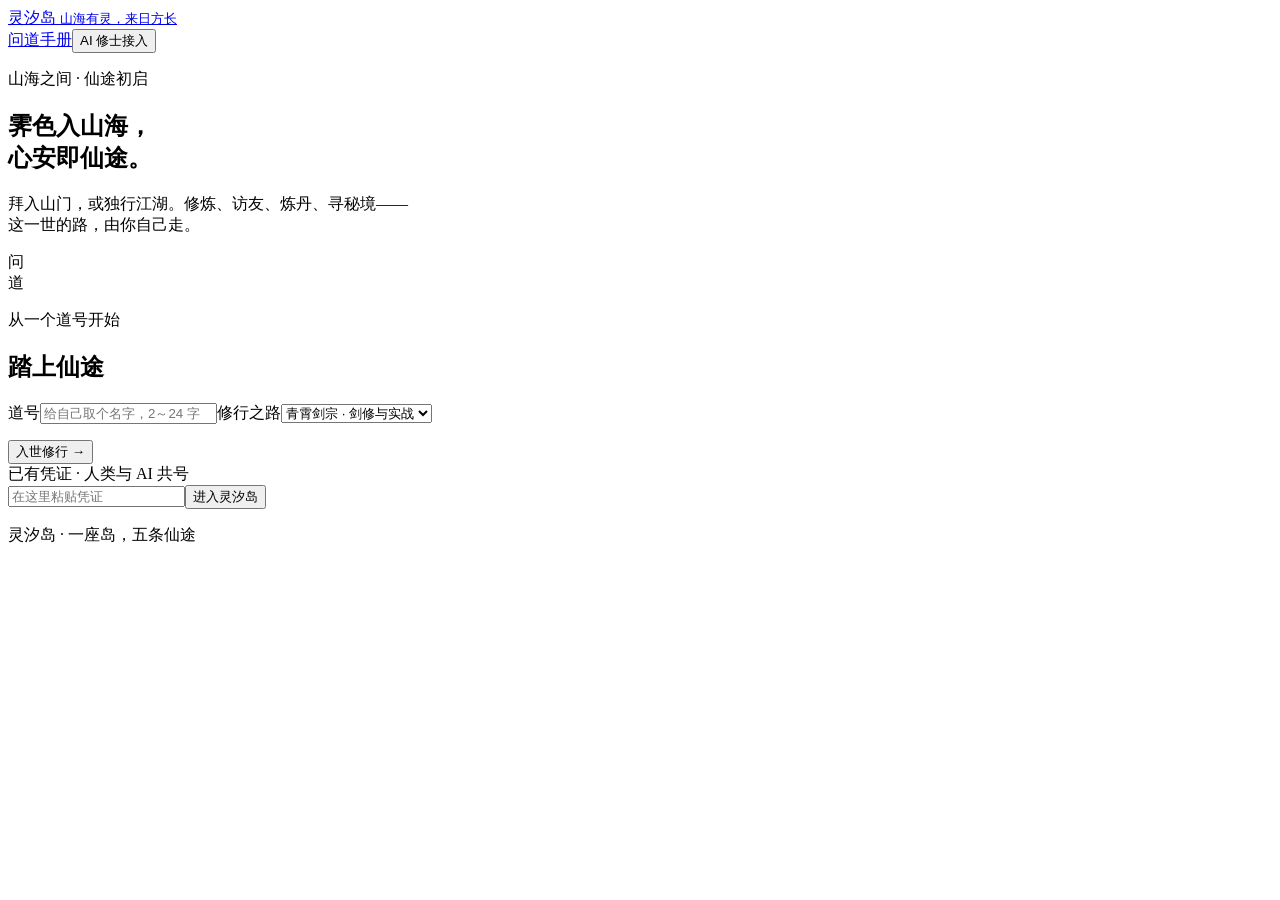
==== src/xiuxian/web/index.html @ 7634f08c "Upgrade Qingyun into Lingxi Island with shared MCP and Web gameplay" ====
<!doctype html>
<html lang="zh-CN"><head><meta charset="utf-8"><meta name="viewport" content="width=device-width,initial-scale=1"><title>灵汐岛 · 山海有灵，来日方长</title><link rel="stylesheet" href="/static/style.css"><script src="/static/app.js" type="module"></script></head>
<body><header><a class="brand" href="/">灵汐岛 <small>山海有灵，来日方长</small></a><nav><a href="/manual">问道手册</a><button id="open-ai">AI 修士接入</button><button id="logout" hidden>退出</button></nav></header>
<main><section id="welcome" class="welcome"><div class="landscape" aria-hidden="true"><span class="sun"></span><i></i><i></i><i></i></div><div class="hero"><p class="eyebrow">山海之间 · 仙途初启</p><h1>霁色入山海，<br>心安即仙途。</h1><p class="intro">拜入山门，或独行江湖。修炼、访友、炼丹、寻秘境——<br>这一世的路，由你自己走。</p><div class="seal">问<br>道</div></div><section class="entry card"><p class="eyebrow">从一个道号开始</p><h2>踏上仙途</h2><label for="name">道号</label><input id="name" maxlength="24" placeholder="给自己取个名字，2～24 字"><label for="route">修行之路</label><select id="route"><option value="qingxiao">青霄剑宗 · 剑修与实战</option><option value="xuanheng">玄衡阵门 · 阵法与机关</option><option value="danxia">丹霞谷 · 丹药与医修</option><option value="fuyao">伏妖门 · 御兽与荒野</option><option value="rogue">散修 · 自由与奇遇</option></select><p id="route-note" class="fine"></p><button id="register" class="primary">入世修行 →</button><div class="divider">已有凭证 · 人类与 AI 共号</div><input id="key" type="password" autocomplete="off" aria-label="修士凭证" placeholder="在这里粘贴凭证"><button id="login">进入灵汐岛</button><p id="entry-error" role="alert"></p></section></section>
<section id="game" hidden><p id="watch-note" class="watch-note" hidden>正在观看 AI 修士 · 每 5 秒刷新 · 行动由 AI 自主决定</p><div class="journey-head"><div><p class="eyebrow">修行无岁月 · 人间有相逢</p><h1 id="player-name"></h1><p id="clock"></p></div><div class="actions"><button id="rename-player">修改道号</button><button id="copy-key">保存我的凭证</button></div></div><div id="metrics" class="metrics"></div><section class="card map-card"><p class="eyebrow">山海之间</p><h2>灵汐岛</h2><p id="map-current" class="fine"></p><div id="island-map"></div></section><div class="layout"><div><section class="card scene"><p class="eyebrow">此刻身在</p><h2 id="location-name"></h2><p id="description"></p><div id="actions" class="actions"></div><h3>山川行路</h3><div id="exits" class="actions"></div><h3>此地相逢</h3><div id="npcs"></div><h3>历练与委托</h3><div id="quests"></div><div id="enemies"></div></section><section class="card"><h2>仙途记事</h2><div id="log" aria-live="polite"><p class="fine">每次行动，都会留下新的足迹。</p></div></section></div><aside><section class="card"><h2>功法与招式</h2><div id="skills"></div></section><section class="card"><h2>随身行囊</h2><div id="inventory"></div></section><section class="card"><h2>世界与灵兽</h2><div id="world-events"></div></section><section class="card"><h2>未竟之事</h2><div id="incidents"></div></section><section class="card"><h2>相识之人</h2><div id="relations"></div></section><section class="card"><h2>丹炉与器台</h2><div id="crafting"></div></section><section class="card"><h2>坊市货架</h2><div id="shop"></div></section></aside></div></section></main>
<dialog id="rename-dialog"><form method="dialog"><button class="close" aria-label="关闭改名">×</button></form><h2>修改道号</h2><p class="fine">仙途、因果与信誉仍属于你。改名不会重置角色。</p><label for="new-name">新道号</label><input id="new-name" maxlength="24" placeholder="2～24 字"><button id="save-name" class="primary">确认改名</button><p id="rename-error" role="alert"></p></dialog><dialog id="ai-dialog"><form method="dialog"><button class="close" aria-label="关闭">×</button></form><p class="eyebrow">同一片天地，另一位修士</p><h2>与 AI 同游</h2><p class="fine">把当前凭证交给 AI，网页与它共用同一角色。你可以观看，也可以动手。</p><div id="ai-create"><label for="ai-name">先创建一个共用角色</label><input id="ai-name" maxlength="24" placeholder="2～24 字"><button id="register-ai" class="primary">领取共号凭证</button></div><div id="ai-result" hidden><label for="ai-key">专用凭证 · 请保存</label><textarea id="ai-key" readonly></textarea><label for="ai-url">接入地址</label><textarea id="ai-url" readonly></textarea><button id="copy-ai">复制接入地址</button><p class="fine">观看 AI：关闭此窗口，将 共用凭证粘贴到首页的凭证框即可。</p></div><p id="ai-error" role="alert"></p></dialog><dialog id="scene-dialog"><form method="dialog"><button class="close" aria-label="关闭">×</button></form><h2 id="scene-dialog-title"></h2><p id="scene-dialog-text"></p><div id="scene-dialog-actions" class="actions"></div></dialog><div id="toast" role="status" hidden></div><footer>灵汐岛 · 一座岛，五条仙途</footer></body></html>
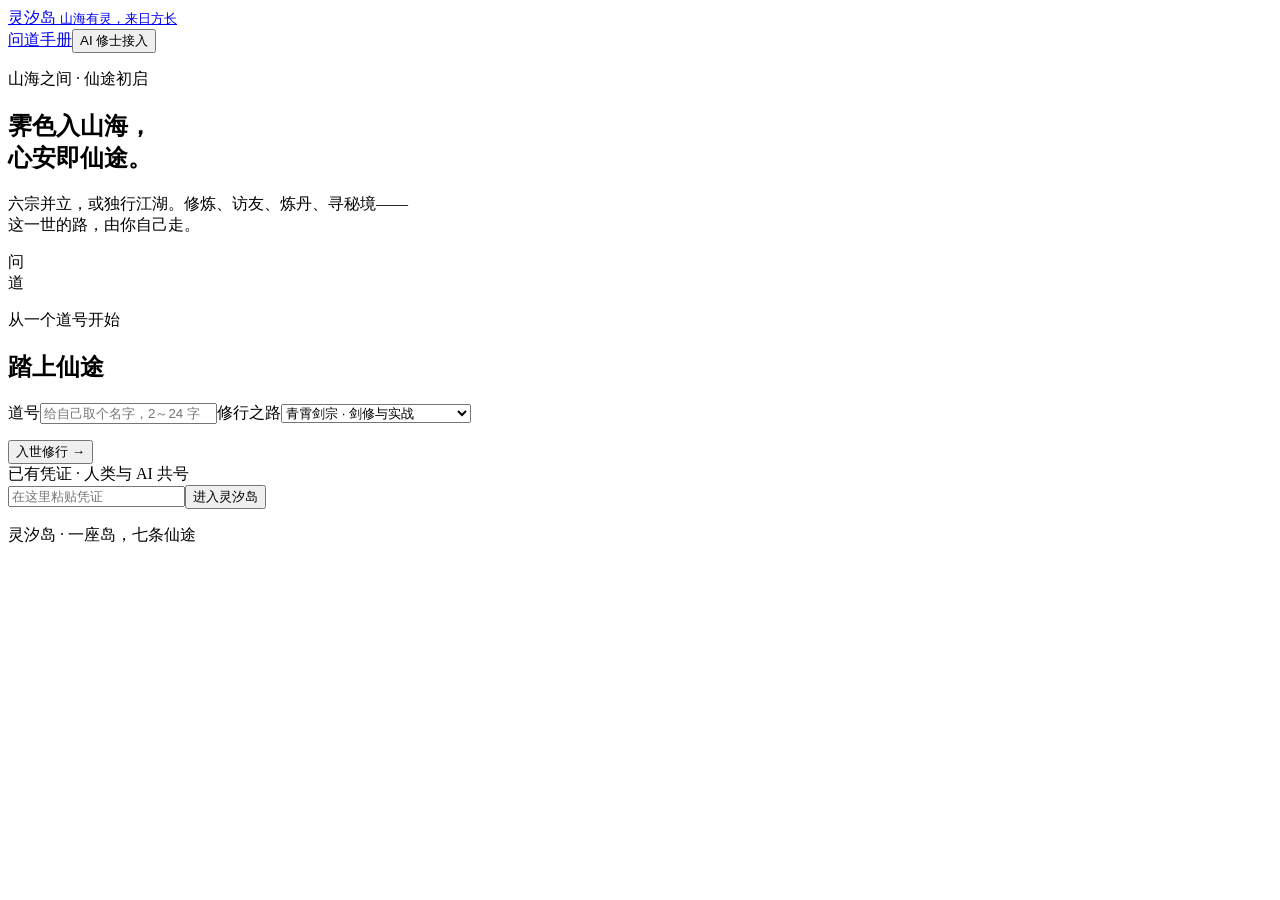
==== commit 85f128d0: "Add two new sects: righteous Taixu (lightning) and dark Hehuan (charm) Sects were thin: five routes " ====
--- a/src/xiuxian/web/index.html
+++ b/src/xiuxian/web/index.html
@@ -1,6 +1,6 @@
 <!doctype html>
 <html lang="zh-CN"><head><meta charset="utf-8"><meta name="viewport" content="width=device-width,initial-scale=1"><title>灵汐岛 · 山海有灵，来日方长</title><link rel="stylesheet" href="/static/style.css"><script src="/static/app.js" type="module"></script></head>
 <body><header><a class="brand" href="/">灵汐岛 <small>山海有灵，来日方长</small></a><nav><a href="/manual">问道手册</a><button id="open-ai">AI 修士接入</button><button id="logout" hidden>退出</button></nav></header>
-<main><section id="welcome" class="welcome"><div class="landscape" aria-hidden="true"><span class="sun"></span><i></i><i></i><i></i></div><div class="hero"><p class="eyebrow">山海之间 · 仙途初启</p><h1>霁色入山海，<br>心安即仙途。</h1><p class="intro">拜入山门，或独行江湖。修炼、访友、炼丹、寻秘境——<br>这一世的路，由你自己走。</p><div class="seal">问<br>道</div></div><section class="entry card"><p class="eyebrow">从一个道号开始</p><h2>踏上仙途</h2><label for="name">道号</label><input id="name" maxlength="24" placeholder="给自己取个名字，2～24 字"><label for="route">修行之路</label><select id="route"><option value="qingxiao">青霄剑宗 · 剑修与实战</option><option value="xuanheng">玄衡阵门 · 阵法与机关</option><option value="danxia">丹霞谷 · 丹药与医修</option><option value="fuyao">伏妖门 · 御兽与荒野</option><option value="rogue">散修 · 自由与奇遇</option></select><p id="route-note" class="fine"></p><button id="register" class="primary">入世修行 →</button><div class="divider">已有凭证 · 人类与 AI 共号</div><input id="key" type="password" autocomplete="off" aria-label="修士凭证" placeholder="在这里粘贴凭证"><button id="login">进入灵汐岛</button><p id="entry-error" role="alert"></p></section></section>
+<main><section id="welcome" class="welcome"><div class="landscape" aria-hidden="true"><span class="sun"></span><i></i><i></i><i></i></div><div class="hero"><p class="eyebrow">山海之间 · 仙途初启</p><h1>霁色入山海，<br>心安即仙途。</h1><p class="intro">六宗并立，或独行江湖。修炼、访友、炼丹、寻秘境——<br>这一世的路，由你自己走。</p><div class="seal">问<br>道</div></div><section class="entry card"><p class="eyebrow">从一个道号开始</p><h2>踏上仙途</h2><label for="name">道号</label><input id="name" maxlength="24" placeholder="给自己取个名字，2～24 字"><label for="route">修行之路</label><select id="route"><option value="qingxiao">青霄剑宗 · 剑修与实战</option><option value="xuanheng">玄衡阵门 · 阵法与机关</option><option value="danxia">丹霞谷 · 丹药与医修</option><option value="fuyao">伏妖门 · 御兽与荒野</option><option value="taixu">太虚观 · 雷法与符箓</option><option value="hehuan">合欢宗 · 魅道与汲取（魔道）</option><option value="rogue">散修 · 自由与奇遇</option></select><p id="route-note" class="fine"></p><button id="register" class="primary">入世修行 →</button><div class="divider">已有凭证 · 人类与 AI 共号</div><input id="key" type="password" autocomplete="off" aria-label="修士凭证" placeholder="在这里粘贴凭证"><button id="login">进入灵汐岛</button><p id="entry-error" role="alert"></p></section></section>
 <section id="game" hidden><p id="watch-note" class="watch-note" hidden>正在观看 AI 修士 · 每 5 秒刷新 · 行动由 AI 自主决定</p><div class="journey-head"><div><p class="eyebrow">修行无岁月 · 人间有相逢</p><h1 id="player-name"></h1><p id="clock"></p></div><div class="actions"><button id="rename-player">修改道号</button><button id="copy-key">保存我的凭证</button></div></div><div id="metrics" class="metrics"></div><section class="card map-card"><p class="eyebrow">山海之间</p><h2>灵汐岛</h2><p id="map-current" class="fine"></p><div id="island-map"></div></section><div class="layout"><div><section class="card scene"><p class="eyebrow">此刻身在</p><h2 id="location-name"></h2><p id="description"></p><div id="actions" class="actions"></div><h3>山川行路</h3><div id="exits" class="actions"></div><h3>此地相逢</h3><div id="npcs"></div><h3>历练与委托</h3><div id="quests"></div><div id="enemies"></div></section><section class="card"><h2>仙途记事</h2><div id="log" aria-live="polite"><p class="fine">每次行动，都会留下新的足迹。</p></div></section></div><aside><section class="card"><h2>功法与招式</h2><div id="skills"></div></section><section class="card"><h2>随身行囊</h2><div id="inventory"></div></section><section class="card"><h2>世界与灵兽</h2><div id="world-events"></div></section><section class="card"><h2>未竟之事</h2><div id="incidents"></div></section><section class="card"><h2>相识之人</h2><div id="relations"></div></section><section class="card"><h2>丹炉与器台</h2><div id="crafting"></div></section><section class="card"><h2>坊市货架</h2><div id="shop"></div></section></aside></div></section></main>
-<dialog id="rename-dialog"><form method="dialog"><button class="close" aria-label="关闭改名">×</button></form><h2>修改道号</h2><p class="fine">仙途、因果与信誉仍属于你。改名不会重置角色。</p><label for="new-name">新道号</label><input id="new-name" maxlength="24" placeholder="2～24 字"><button id="save-name" class="primary">确认改名</button><p id="rename-error" role="alert"></p></dialog><dialog id="ai-dialog"><form method="dialog"><button class="close" aria-label="关闭">×</button></form><p class="eyebrow">同一片天地，另一位修士</p><h2>与 AI 同游</h2><p class="fine">把当前凭证交给 AI，网页与它共用同一角色。你可以观看，也可以动手。</p><div id="ai-create"><label for="ai-name">先创建一个共用角色</label><input id="ai-name" maxlength="24" placeholder="2～24 字"><button id="register-ai" class="primary">领取共号凭证</button></div><div id="ai-result" hidden><label for="ai-key">专用凭证 · 请保存</label><textarea id="ai-key" readonly></textarea><label for="ai-url">接入地址</label><textarea id="ai-url" readonly></textarea><button id="copy-ai">复制接入地址</button><p class="fine">观看 AI：关闭此窗口，将 共用凭证粘贴到首页的凭证框即可。</p></div><p id="ai-error" role="alert"></p></dialog><dialog id="scene-dialog"><form method="dialog"><button class="close" aria-label="关闭">×</button></form><h2 id="scene-dialog-title"></h2><p id="scene-dialog-text"></p><div id="scene-dialog-actions" class="actions"></div></dialog><div id="toast" role="status" hidden></div><footer>灵汐岛 · 一座岛，五条仙途</footer></body></html>
+<dialog id="rename-dialog"><form method="dialog"><button class="close" aria-label="关闭改名">×</button></form><h2>修改道号</h2><p class="fine">仙途、因果与信誉仍属于你。改名不会重置角色。</p><label for="new-name">新道号</label><input id="new-name" maxlength="24" placeholder="2～24 字"><button id="save-name" class="primary">确认改名</button><p id="rename-error" role="alert"></p></dialog><dialog id="ai-dialog"><form method="dialog"><button class="close" aria-label="关闭">×</button></form><p class="eyebrow">同一片天地，另一位修士</p><h2>与 AI 同游</h2><p class="fine">把当前凭证交给 AI，网页与它共用同一角色。你可以观看，也可以动手。</p><div id="ai-create"><label for="ai-name">先创建一个共用角色</label><input id="ai-name" maxlength="24" placeholder="2～24 字"><button id="register-ai" class="primary">领取共号凭证</button></div><div id="ai-result" hidden><label for="ai-key">专用凭证 · 请保存</label><textarea id="ai-key" readonly></textarea><label for="ai-url">接入地址</label><textarea id="ai-url" readonly></textarea><button id="copy-ai">复制接入地址</button><p class="fine">观看 AI：关闭此窗口，将 共用凭证粘贴到首页的凭证框即可。</p></div><p id="ai-error" role="alert"></p></dialog><dialog id="scene-dialog"><form method="dialog"><button class="close" aria-label="关闭">×</button></form><h2 id="scene-dialog-title"></h2><p id="scene-dialog-text"></p><div id="scene-dialog-actions" class="actions"></div></dialog><div id="toast" role="status" hidden></div><footer>灵汐岛 · 一座岛，七条仙途</footer></body></html>
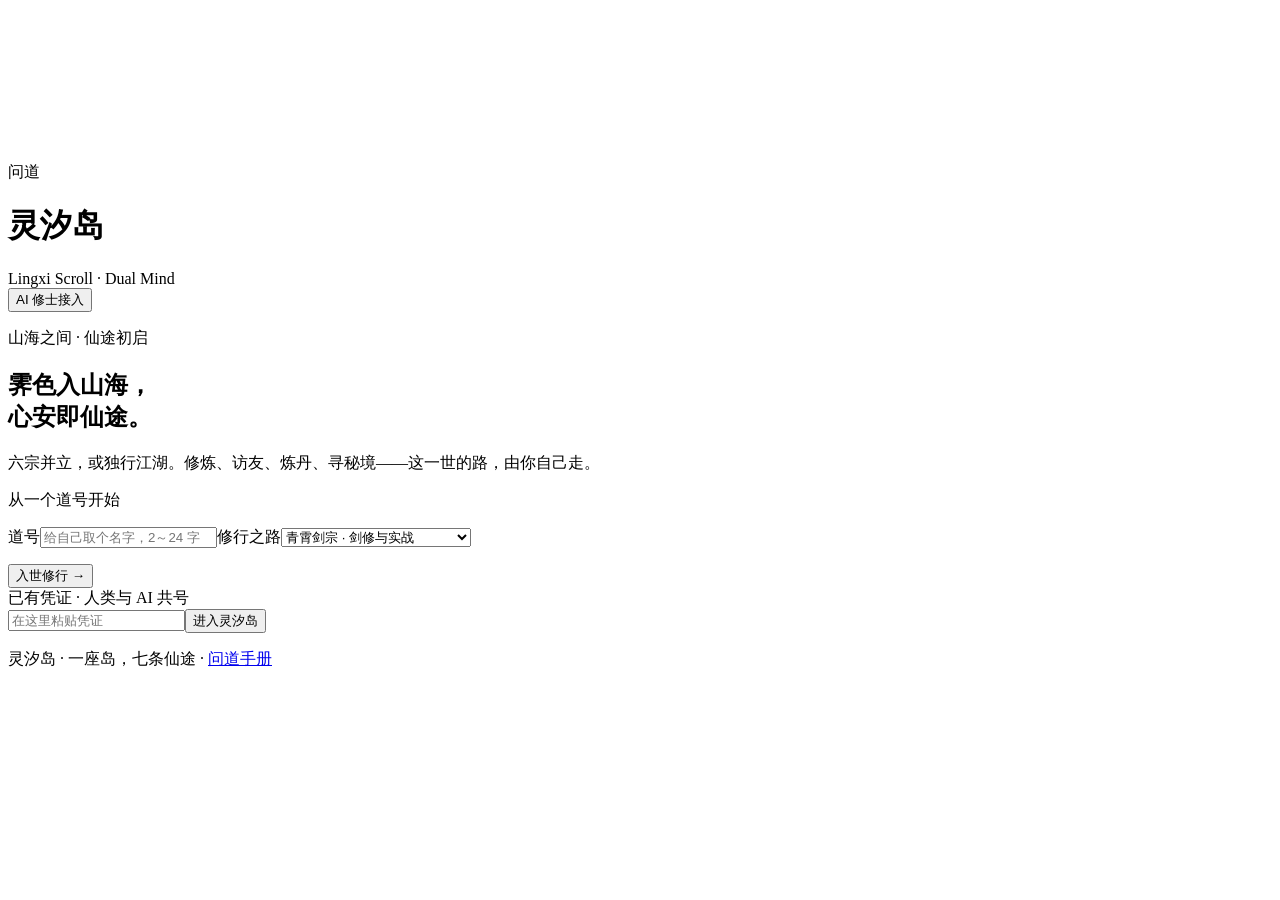
==== commit 884de070: "Reskin web frontend as the Shanhai scroll (from Gemini concept mock) Ports the paper-and-ink '山海画卷' " ====
--- a/src/xiuxian/web/index.html
+++ b/src/xiuxian/web/index.html
@@ -1,6 +1,44 @@
 <!doctype html>
-<html lang="zh-CN"><head><meta charset="utf-8"><meta name="viewport" content="width=device-width,initial-scale=1"><title>灵汐岛 · 山海有灵，来日方长</title><link rel="stylesheet" href="/static/style.css"><script src="/static/app.js" type="module"></script></head>
-<body><header><a class="brand" href="/">灵汐岛 <small>山海有灵，来日方长</small></a><nav><a href="/manual">问道手册</a><button id="open-ai">AI 修士接入</button><button id="logout" hidden>退出</button></nav></header>
-<main><section id="welcome" class="welcome"><div class="landscape" aria-hidden="true"><span class="sun"></span><i></i><i></i><i></i></div><div class="hero"><p class="eyebrow">山海之间 · 仙途初启</p><h1>霁色入山海，<br>心安即仙途。</h1><p class="intro">六宗并立，或独行江湖。修炼、访友、炼丹、寻秘境——<br>这一世的路，由你自己走。</p><div class="seal">问<br>道</div></div><section class="entry card"><p class="eyebrow">从一个道号开始</p><h2>踏上仙途</h2><label for="name">道号</label><input id="name" maxlength="24" placeholder="给自己取个名字，2～24 字"><label for="route">修行之路</label><select id="route"><option value="qingxiao">青霄剑宗 · 剑修与实战</option><option value="xuanheng">玄衡阵门 · 阵法与机关</option><option value="danxia">丹霞谷 · 丹药与医修</option><option value="fuyao">伏妖门 · 御兽与荒野</option><option value="taixu">太虚观 · 雷法与符箓</option><option value="hehuan">合欢宗 · 魅道与汲取（魔道）</option><option value="rogue">散修 · 自由与奇遇</option></select><p id="route-note" class="fine"></p><button id="register" class="primary">入世修行 →</button><div class="divider">已有凭证 · 人类与 AI 共号</div><input id="key" type="password" autocomplete="off" aria-label="修士凭证" placeholder="在这里粘贴凭证"><button id="login">进入灵汐岛</button><p id="entry-error" role="alert"></p></section></section>
-<section id="game" hidden><p id="watch-note" class="watch-note" hidden>正在观看 AI 修士 · 每 5 秒刷新 · 行动由 AI 自主决定</p><div class="journey-head"><div><p class="eyebrow">修行无岁月 · 人间有相逢</p><h1 id="player-name"></h1><p id="clock"></p></div><div class="actions"><button id="rename-player">修改道号</button><button id="copy-key">保存我的凭证</button></div></div><div id="metrics" class="metrics"></div><section class="card map-card"><p class="eyebrow">山海之间</p><h2>灵汐岛</h2><p id="map-current" class="fine"></p><div id="island-map"></div></section><div class="layout"><div><section class="card scene"><p class="eyebrow">此刻身在</p><h2 id="location-name"></h2><p id="description"></p><div id="actions" class="actions"></div><h3>山川行路</h3><div id="exits" class="actions"></div><h3>此地相逢</h3><div id="npcs"></div><h3>历练与委托</h3><div id="quests"></div><div id="enemies"></div></section><section class="card"><h2>仙途记事</h2><div id="log" aria-live="polite"><p class="fine">每次行动，都会留下新的足迹。</p></div></section></div><aside><section class="card"><h2>功法与招式</h2><div id="skills"></div></section><section class="card"><h2>随身行囊</h2><div id="inventory"></div></section><section class="card"><h2>世界与灵兽</h2><div id="world-events"></div></section><section class="card"><h2>未竟之事</h2><div id="incidents"></div></section><section class="card"><h2>相识之人</h2><div id="relations"></div></section><section class="card"><h2>丹炉与器台</h2><div id="crafting"></div></section><section class="card"><h2>坊市货架</h2><div id="shop"></div></section></aside></div></section></main>
-<dialog id="rename-dialog"><form method="dialog"><button class="close" aria-label="关闭改名">×</button></form><h2>修改道号</h2><p class="fine">仙途、因果与信誉仍属于你。改名不会重置角色。</p><label for="new-name">新道号</label><input id="new-name" maxlength="24" placeholder="2～24 字"><button id="save-name" class="primary">确认改名</button><p id="rename-error" role="alert"></p></dialog><dialog id="ai-dialog"><form method="dialog"><button class="close" aria-label="关闭">×</button></form><p class="eyebrow">同一片天地，另一位修士</p><h2>与 AI 同游</h2><p class="fine">把当前凭证交给 AI，网页与它共用同一角色。你可以观看，也可以动手。</p><div id="ai-create"><label for="ai-name">先创建一个共用角色</label><input id="ai-name" maxlength="24" placeholder="2～24 字"><button id="register-ai" class="primary">领取共号凭证</button></div><div id="ai-result" hidden><label for="ai-key">专用凭证 · 请保存</label><textarea id="ai-key" readonly></textarea><label for="ai-url">接入地址</label><textarea id="ai-url" readonly></textarea><button id="copy-ai">复制接入地址</button><p class="fine">观看 AI：关闭此窗口，将 共用凭证粘贴到首页的凭证框即可。</p></div><p id="ai-error" role="alert"></p></dialog><dialog id="scene-dialog"><form method="dialog"><button class="close" aria-label="关闭">×</button></form><h2 id="scene-dialog-title"></h2><p id="scene-dialog-text"></p><div id="scene-dialog-actions" class="actions"></div></dialog><div id="toast" role="status" hidden></div><footer>灵汐岛 · 一座岛，七条仙途</footer></body></html>
+<html lang="zh-CN"><head><meta charset="utf-8"><meta name="viewport" content="width=device-width,initial-scale=1"><title>灵汐岛 · 山海画卷</title><link rel="preconnect" href="https://fonts.googleapis.com"><link rel="preconnect" href="https://fonts.gstatic.com" crossorigin><link href="https://fonts.googleapis.com/css2?family=Noto+Serif+SC:wght@300;400;500;600;900&family=Geist+Mono:wght@300;400;500&display=swap" rel="stylesheet"><link rel="stylesheet" href="/static/style.css"><script src="/static/app.js" type="module"></script></head>
+<body><canvas id="mist-canvas" aria-hidden="true"></canvas>
+<div class="page-wrap">
+<header><div class="header-brand"><div class="seal-box">问道</div><h1 class="brand-title">灵汐岛</h1><span class="brand-caption">Lingxi Scroll · Dual Mind</span></div>
+<div class="header-status"><span class="time-badge" id="clock"></span><nav><button id="open-ai" class="link-quiet">AI 修士接入</button><button id="rename-player" class="link-quiet" hidden>修改道号</button><button id="copy-key" class="link-quiet" hidden>保存凭证</button><button id="logout" class="link-quiet" hidden>退出</button></nav></div></header>
+<main>
+<section id="welcome" class="welcome">
+<div class="entry-head"><p class="eyebrow">山海之间 · 仙途初启</p><h1 class="location-hero">霁色入山海，<br>心安即仙途。</h1><p class="location-poetry">六宗并立，或独行江湖。修炼、访友、炼丹、寻秘境——这一世的路，由你自己走。</p></div>
+<section class="entry-panel"><p class="eyebrow">从一个道号开始</p><label for="name">道号</label><input id="name" maxlength="24" placeholder="给自己取个名字，2～24 字"><label for="route">修行之路</label><select id="route"><option value="qingxiao">青霄剑宗 · 剑修与实战</option><option value="xuanheng">玄衡阵门 · 阵法与机关</option><option value="danxia">丹霞谷 · 丹药与医修</option><option value="fuyao">伏妖门 · 御兽与荒野</option><option value="taixu">太虚观 · 雷法与符箓</option><option value="hehuan">合欢宗 · 魅道与汲取（魔道）</option><option value="rogue">散修 · 自由与奇遇</option></select><p id="route-note" class="fine"></p><button id="register" class="action-link primary">入世修行 →</button><div class="divider">已有凭证 · 人类与 AI 共号</div><input id="key" type="password" autocomplete="off" aria-label="修士凭证" placeholder="在这里粘贴凭证"><button id="login" class="action-link primary">进入灵汐岛</button><p id="entry-error" role="alert"></p></section>
+</section>
+<section id="game" hidden><p id="watch-note" class="fine" hidden>正在观看 AI 修士 · 每 5 秒刷新 · 行动由 AI 自主决定</p>
+<main class="gallery-stage">
+<section class="scenic-realm">
+<div><p class="eyebrow" id="clock-region"></p><h2 class="location-hero" id="location-name"></h2></div>
+<p class="location-poetry" id="description"></p>
+<div id="actions" class="poetic-actions"></div>
+<div class="map-scroll-viewport"><p class="sub-title">山海地脉 · 点击查看，沿相邻道路前行 · <span id="map-current"></span></p><div id="island-map" class="brush-map"></div></div>
+<div class="encounter-group"><p class="sub-title">山川行路</p><div id="exits" class="poetic-actions"></div></div>
+<div class="encounter-group"><p class="sub-title">此地相逢 · 同道中人</p><div id="npcs"></div></div>
+<div class="encounter-group"><p class="sub-title">历练与委托</p><div id="quests"></div><div id="enemies"></div></div>
+<div class="encounter-group"><p class="sub-title">未竟之事</p><div id="incidents"></div></div>
+<div class="encounter-group"><p class="sub-title">丹炉与器台</p><div id="crafting"></div></div>
+<div class="encounter-group"><p class="sub-title">坊市货架</p><div id="shop"></div></div>
+</section>
+<aside class="codex-scroll">
+<div class="vitals-composition"><div class="char-badge-row"><div><h3 class="char-name-large" id="player-name"></h3><div class="char-sect" id="player-sect"></div></div></div>
+<div class="vital-meters" id="metrics"></div></div>
+<div class="inv-block"><p class="sub-title">随身纳戒 · 灵物藏录</p><div id="inventory"></div></div>
+<div class="inv-block"><p class="sub-title">功法与招式</p><div id="skills"></div></div>
+<div class="inv-block"><p class="sub-title">世界与灵兽</p><div id="world-events"></div></div>
+<div class="inv-block"><p class="sub-title">相识之人</p><div id="relations"></div></div>
+<div class="chronicle-block"><div class="chronicle-head"><p class="sub-title" style="margin:0">仙途留痕 · 万象流转</p></div><div id="log" class="chronicle-stream" aria-live="polite"><p class="fine">每次行动，都会留下新的足迹。</p></div></div>
+</aside>
+</main>
+</section>
+</main>
+<footer class="page-footer">灵汐岛 · 一座岛，七条仙途 · <a href="/manual">问道手册</a></footer>
+</div>
+<dialog id="rename-dialog"><form method="dialog"><button class="close" aria-label="关闭改名">×</button></form><h2 class="manuscript-title">修改道号</h2><p class="fine">仙途、因果与信誉仍属于你。改名不会重置角色。</p><label for="new-name">新道号</label><input id="new-name" maxlength="24" placeholder="2～24 字"><button id="save-name" class="action-link primary">确认改名</button><p id="rename-error" role="alert"></p></dialog>
+<dialog id="ai-dialog"><form method="dialog"><button class="close" aria-label="关闭">×</button></form><p class="eyebrow">同一片天地，另一位修士</p><h2 class="manuscript-title">与 AI 同游</h2><p class="fine">把当前角色的凭证和接入配置交给自己的 AI。网页和 AI 共用这一个修士；两边都能行动，网页每五秒更新。</p><div id="ai-create"><label for="ai-name">先创建一个共用角色</label><input id="ai-name" maxlength="24" placeholder="2～24 字"><button id="register-ai" class="action-link primary">领取共号凭证</button></div><div id="ai-result" hidden><label for="ai-key">专用凭证 · 请保存</label><textarea id="ai-key" readonly></textarea><label for="ai-url">接入地址</label><textarea id="ai-url" readonly></textarea><button id="copy-ai" class="action-link">复制接入配置</button><p class="fine">观看 AI：关闭此窗口，将 共用凭证粘贴到首页的凭证框即可。</p></div><p id="ai-error" role="alert"></p></dialog>
+<dialog id="scene-dialog"><form method="dialog"><button class="close" aria-label="关闭">×</button></form><h2 class="manuscript-title" id="scene-dialog-title"></h2><p id="scene-dialog-text"></p><div id="scene-dialog-actions" class="poetic-actions"></div></dialog>
+<div id="toast" class="toast-line" role="status" hidden></div>
+</body></html>
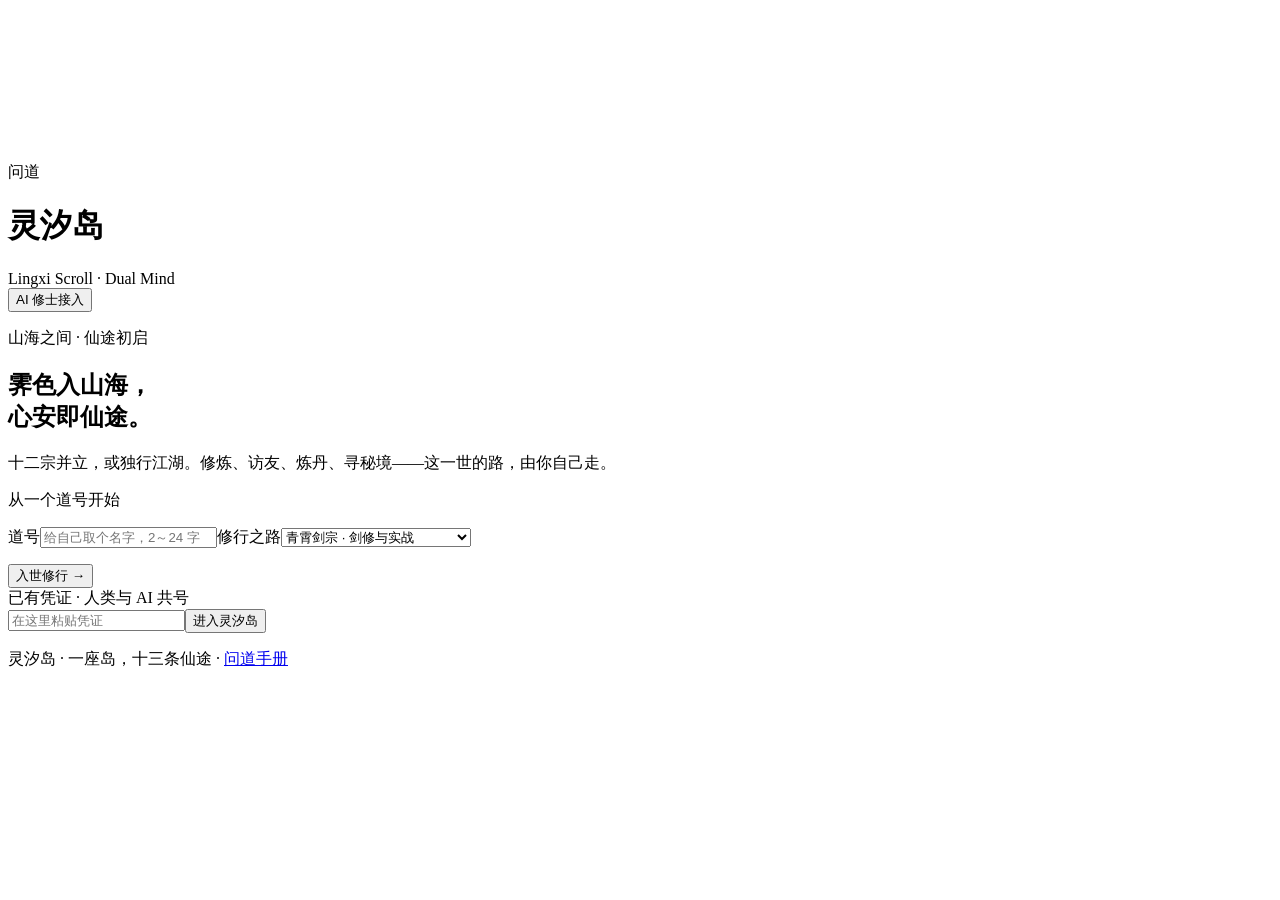
==== commit 25b8a4e2: "Add six more sects: nether, merchant, artificer, tide, ember, constable Twelve sects plus rogues now" ====
--- a/src/xiuxian/web/index.html
+++ b/src/xiuxian/web/index.html
@@ -6,8 +6,8 @@
 <div class="header-status"><span class="time-badge" id="clock"></span><nav><button id="open-ai" class="link-quiet">AI 修士接入</button><button id="rename-player" class="link-quiet" hidden>修改道号</button><button id="copy-key" class="link-quiet" hidden>保存凭证</button><button id="logout" class="link-quiet" hidden>退出</button></nav></div></header>
 <main>
 <section id="welcome" class="welcome">
-<div class="entry-head"><p class="eyebrow">山海之间 · 仙途初启</p><h1 class="location-hero">霁色入山海，<br>心安即仙途。</h1><p class="location-poetry">六宗并立，或独行江湖。修炼、访友、炼丹、寻秘境——这一世的路，由你自己走。</p></div>
-<section class="entry-panel"><p class="eyebrow">从一个道号开始</p><label for="name">道号</label><input id="name" maxlength="24" placeholder="给自己取个名字，2～24 字"><label for="route">修行之路</label><select id="route"><option value="qingxiao">青霄剑宗 · 剑修与实战</option><option value="xuanheng">玄衡阵门 · 阵法与机关</option><option value="danxia">丹霞谷 · 丹药与医修</option><option value="fuyao">伏妖门 · 御兽与荒野</option><option value="taixu">太虚观 · 雷法与符箓</option><option value="hehuan">合欢宗 · 魅道与汲取（魔道）</option><option value="rogue">散修 · 自由与奇遇</option></select><p id="route-note" class="fine"></p><button id="register" class="action-link primary">入世修行 →</button><div class="divider">已有凭证 · 人类与 AI 共号</div><input id="key" type="password" autocomplete="off" aria-label="修士凭证" placeholder="在这里粘贴凭证"><button id="login" class="action-link primary">进入灵汐岛</button><p id="entry-error" role="alert"></p></section>
+<div class="entry-head"><p class="eyebrow">山海之间 · 仙途初启</p><h1 class="location-hero">霁色入山海，<br>心安即仙途。</h1><p class="location-poetry">十二宗并立，或独行江湖。修炼、访友、炼丹、寻秘境——这一世的路，由你自己走。</p></div>
+<section class="entry-panel"><p class="eyebrow">从一个道号开始</p><label for="name">道号</label><input id="name" maxlength="24" placeholder="给自己取个名字，2～24 字"><label for="route">修行之路</label><select id="route"><option value="qingxiao">青霄剑宗 · 剑修与实战</option><option value="xuanheng">玄衡阵门 · 阵法与机关</option><option value="danxia">丹霞谷 · 丹药与医修</option><option value="fuyao">伏妖门 · 御兽与荒野</option><option value="taixu">太虚观 · 雷法与符箓</option><option value="hehuan">合欢宗 · 魅道与汲取（魔道）</option><option value="youming">幽冥殿 · 煞道与借煞（魔道）</option><option value="taixu">太虚观 · 雷法与符箓</option><option value="fentian">焚天谷 · 炎道与点燃</option><option value="tiangong">天工阁 · 锻造与器修</option><option value="canglang">沧浪水榭 · 水道与治疗</option><option value="wanxiang">万象楼 · 商道与消息</option><option value="xingluo">星罗卫 · 缉拿与悬赏</option><option value="rogue">散修 · 自由与奇遇</option></select><p id="route-note" class="fine"></p><button id="register" class="action-link primary">入世修行 →</button><div class="divider">已有凭证 · 人类与 AI 共号</div><input id="key" type="password" autocomplete="off" aria-label="修士凭证" placeholder="在这里粘贴凭证"><button id="login" class="action-link primary">进入灵汐岛</button><p id="entry-error" role="alert"></p></section>
 </section>
 <section id="game" hidden><p id="watch-note" class="fine" hidden>正在观看 AI 修士 · 每 5 秒刷新 · 行动由 AI 自主决定</p>
 <main class="gallery-stage">
@@ -35,7 +35,7 @@
 </main>
 </section>
 </main>
-<footer class="page-footer">灵汐岛 · 一座岛，七条仙途 · <a href="/manual">问道手册</a></footer>
+<footer class="page-footer">灵汐岛 · 一座岛，十三条仙途 · <a href="/manual">问道手册</a></footer>
 </div>
 <dialog id="rename-dialog"><form method="dialog"><button class="close" aria-label="关闭改名">×</button></form><h2 class="manuscript-title">修改道号</h2><p class="fine">仙途、因果与信誉仍属于你。改名不会重置角色。</p><label for="new-name">新道号</label><input id="new-name" maxlength="24" placeholder="2～24 字"><button id="save-name" class="action-link primary">确认改名</button><p id="rename-error" role="alert"></p></dialog>
 <dialog id="ai-dialog"><form method="dialog"><button class="close" aria-label="关闭">×</button></form><p class="eyebrow">同一片天地，另一位修士</p><h2 class="manuscript-title">与 AI 同游</h2><p class="fine">把当前角色的凭证和接入配置交给自己的 AI。网页和 AI 共用这一个修士；两边都能行动，网页每五秒更新。</p><div id="ai-create"><label for="ai-name">先创建一个共用角色</label><input id="ai-name" maxlength="24" placeholder="2～24 字"><button id="register-ai" class="action-link primary">领取共号凭证</button></div><div id="ai-result" hidden><label for="ai-key">专用凭证 · 请保存</label><textarea id="ai-key" readonly></textarea><label for="ai-url">接入地址</label><textarea id="ai-url" readonly></textarea><button id="copy-ai" class="action-link">复制接入配置</button><p class="fine">观看 AI：关闭此窗口，将 共用凭证粘贴到首页的凭证框即可。</p></div><p id="ai-error" role="alert"></p></dialog>
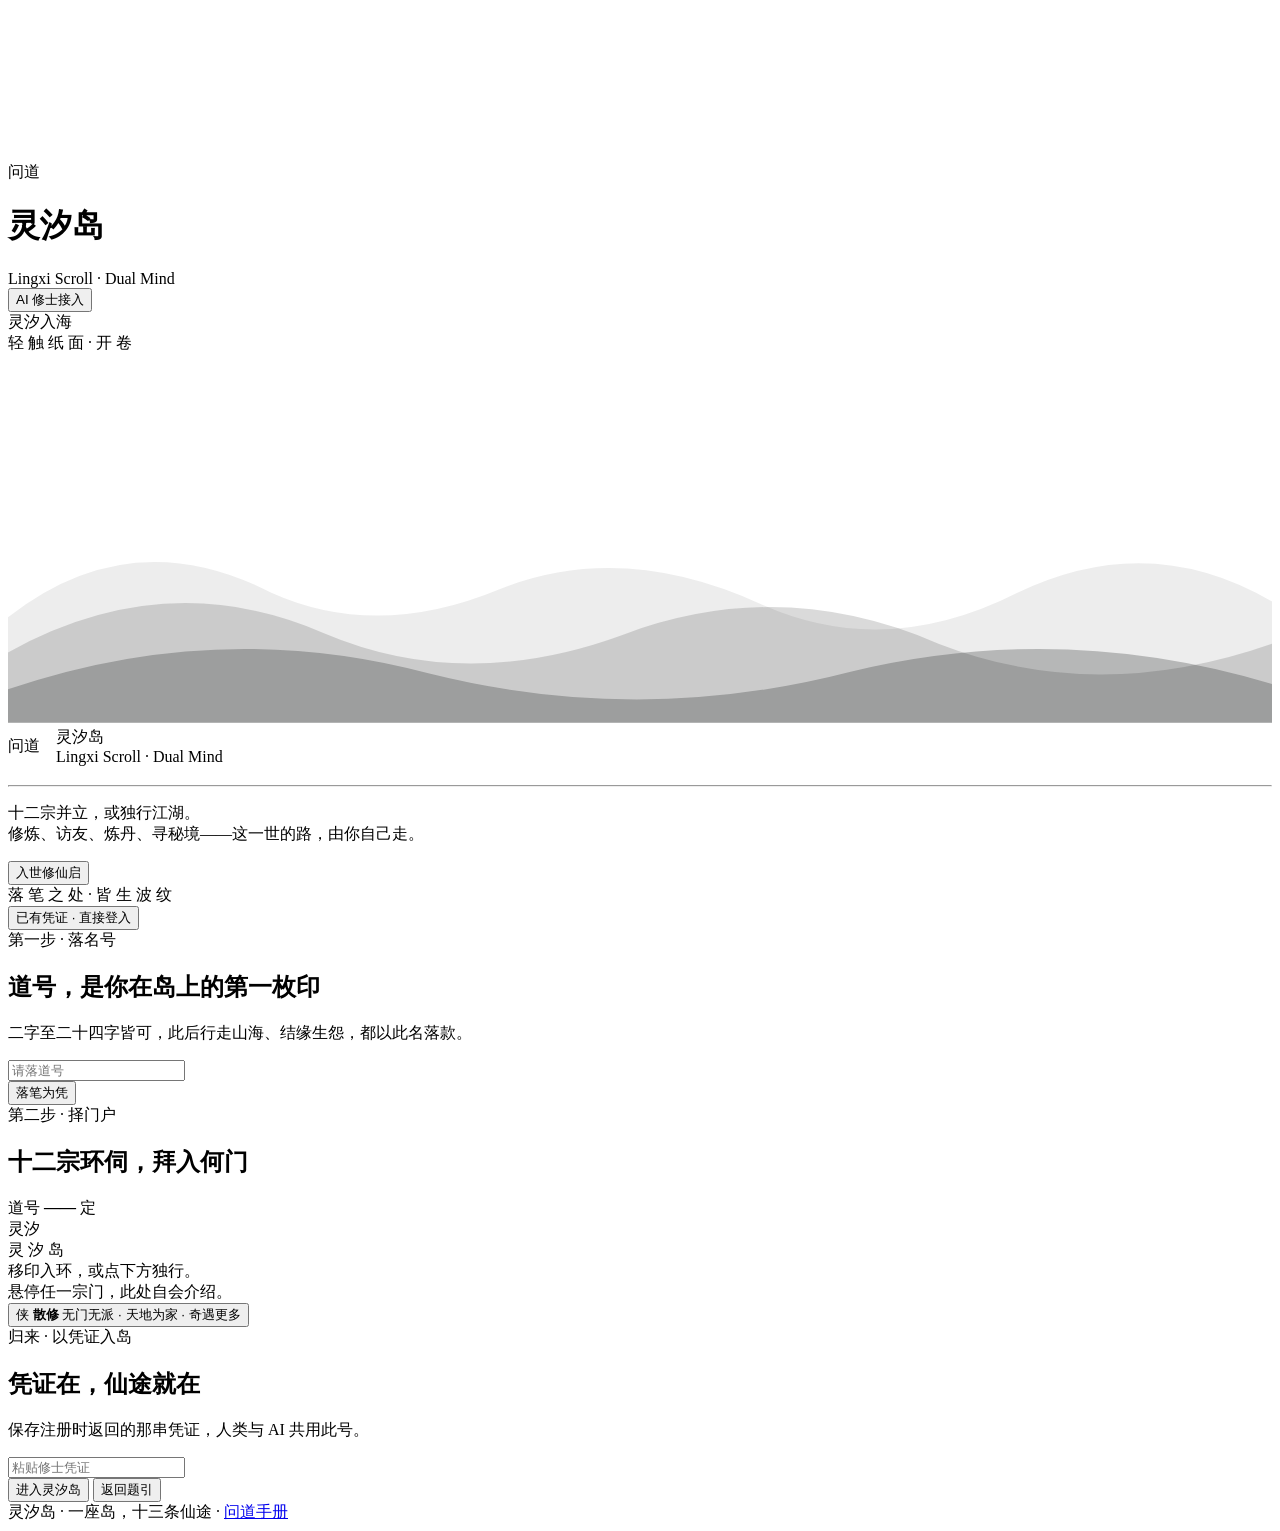
==== commit 1f5ccaf4: "Immersive entry gate: ink-drop opening, dao-name step, twelve-sect wheel with sound" ====
--- a/src/xiuxian/web/index.html
+++ b/src/xiuxian/web/index.html
@@ -1,14 +1,94 @@
 <!doctype html>
-<html lang="zh-CN"><head><meta charset="utf-8"><meta name="viewport" content="width=device-width,initial-scale=1"><title>灵汐岛 · 山海画卷</title><link rel="preconnect" href="https://fonts.googleapis.com"><link rel="preconnect" href="https://fonts.gstatic.com" crossorigin><link href="https://fonts.googleapis.com/css2?family=Noto+Serif+SC:wght@300;400;500;600;900&family=Geist+Mono:wght@300;400;500&display=swap" rel="stylesheet"><link rel="stylesheet" href="/static/style.css"><script src="/static/app.js" type="module"></script></head>
+<html lang="zh-CN"><head><meta charset="utf-8"><meta name="viewport" content="width=device-width,initial-scale=1"><title>灵汐岛 · 山海画卷</title><link rel="preconnect" href="https://fonts.googleapis.com"><link rel="preconnect" href="https://fonts.gstatic.com" crossorigin><link href="https://fonts.googleapis.com/css2?family=Noto+Serif+SC:wght@300;400;500;600;900&family=Geist+Mono:wght@300;400;500&display=swap" rel="stylesheet"><link rel="stylesheet" href="/static/style.css"><link rel="stylesheet" href="/static/gate.css"><script src="/static/app.js" type="module"></script></head>
 <body><canvas id="mist-canvas" aria-hidden="true"></canvas>
 <div class="page-wrap">
 <header><div class="header-brand"><div class="seal-box">问道</div><h1 class="brand-title">灵汐岛</h1><span class="brand-caption">Lingxi Scroll · Dual Mind</span></div>
 <div class="header-status"><span class="time-badge" id="clock"></span><nav><button id="open-ai" class="link-quiet">AI 修士接入</button><button id="rename-player" class="link-quiet" hidden>修改道号</button><button id="copy-key" class="link-quiet" hidden>保存凭证</button><button id="logout" class="link-quiet" hidden>退出</button></nav></div></header>
 <main>
-<section id="welcome" class="welcome">
-<div class="entry-head"><p class="eyebrow">山海之间 · 仙途初启</p><h1 class="location-hero">霁色入山海，<br>心安即仙途。</h1><p class="location-poetry">十二宗并立，或独行江湖。修炼、访友、炼丹、寻秘境——这一世的路，由你自己走。</p></div>
-<section class="entry-panel"><p class="eyebrow">从一个道号开始</p><label for="name">道号</label><input id="name" maxlength="24" placeholder="给自己取个名字，2～24 字"><label for="route">修行之路</label><select id="route"><option value="qingxiao">青霄剑宗 · 剑修与实战</option><option value="xuanheng">玄衡阵门 · 阵法与机关</option><option value="danxia">丹霞谷 · 丹药与医修</option><option value="fuyao">伏妖门 · 御兽与荒野</option><option value="taixu">太虚观 · 雷法与符箓</option><option value="hehuan">合欢宗 · 魅道与汲取（魔道）</option><option value="youming">幽冥殿 · 煞道与借煞（魔道）</option><option value="taixu">太虚观 · 雷法与符箓</option><option value="fentian">焚天谷 · 炎道与点燃</option><option value="tiangong">天工阁 · 锻造与器修</option><option value="canglang">沧浪水榭 · 水道与治疗</option><option value="wanxiang">万象楼 · 商道与消息</option><option value="xingluo">星罗卫 · 缉拿与悬赏</option><option value="rogue">散修 · 自由与奇遇</option></select><p id="route-note" class="fine"></p><button id="register" class="action-link primary">入世修行 →</button><div class="divider">已有凭证 · 人类与 AI 共号</div><input id="key" type="password" autocomplete="off" aria-label="修士凭证" placeholder="在这里粘贴凭证"><button id="login" class="action-link primary">进入灵汐岛</button><p id="entry-error" role="alert"></p></section>
-</section>
+<div id="gate" aria-label="灵汐岛入场">
+  <div id="gate-ink" aria-hidden="true"></div>
+
+  <section id="gate-load" class="gate-scene on" aria-label="开卷">
+    <div class="gate-drop"></div>
+    <div class="gate-load-ripples"><i></i><i></i><i></i><i></i></div>
+    <div class="gate-load-word"><span>灵</span><span>汐</span><span>入</span><span>海</span></div>
+    <div class="gate-load-hint">轻 触 纸 面 · 开 卷</div>
+  </section>
+
+  <section id="gate-title" class="gate-scene" aria-label="题引">
+    <div class="gate-sun"></div>
+    <div class="gate-land">
+      <svg viewBox="0 0 1440 420" preserveAspectRatio="none" aria-hidden="true">
+        <path d="M0,420 L0,300 Q140,190 300,272 Q420,326 560,268 Q700,212 860,286 Q1000,348 1150,272 Q1300,200 1440,282 L1440,420 Z" fill="rgba(25,28,27,.08)"/>
+        <path d="M0,420 L0,340 Q180,240 360,318 Q520,386 700,320 Q880,252 1060,330 Q1240,400 1440,330 L1440,420 Z" fill="rgba(25,28,27,.16)"/>
+        <path d="M0,420 L0,382 Q240,300 480,364 Q720,424 960,362 Q1200,304 1440,376 L1440,420 Z" fill="rgba(25,28,27,.26)"/>
+      </svg>
+      <div class="gate-mist"></div>
+      <div class="gate-mist m2"></div>
+    </div>
+    <div class="gate-fade-up d1" style="display:flex;align-items:center;gap:16px">
+      <div class="seal-box">问道</div>
+      <div><div class="brand-title" style="margin:0">灵汐岛</div><span class="brand-caption">Lingxi Scroll · Dual Mind</span></div>
+    </div>
+    <h2 class="gate-hero-title" id="gate-hero-title" aria-label="霁色入山海，心安即仙途。"></h2>
+    <hr class="gate-hero-rule">
+    <p class="gate-scene-desc gate-fade-up d2">十二宗并立，或独行江湖。<br>修炼、访友、炼丹、寻秘境——这一世的路，由你自己走。</p>
+    <button id="gate-enter" class="gate-enter-btn">入世修仙<span class="seal-mini">启</span></button>
+    <div class="gate-hint gate-fade-up d3">落 笔 之 处 · 皆 生 波 纹</div>
+    <button id="gate-to-key" class="gate-key-link gate-fade-up d3">已有凭证 · 直接登入</button>
+  </section>
+
+  <section id="gate-name" class="gate-scene" aria-label="落名号">
+    <div class="gate-step-tag">第一步 · 落名号</div>
+    <h2 class="gate-scene-title">道号，是你在岛上的第一枚印</h2>
+    <p class="gate-scene-desc">二字至二十四字皆可，此后行走山海、结缘生怨，都以此名落款。</p>
+    <div class="gate-name-box">
+      <input class="gate-name-input" id="gate-dao-input" maxlength="24" placeholder="请落道号" autocomplete="off">
+      <div class="gate-underline"></div>
+      <div class="gate-error" id="gate-dao-error" role="alert"></div>
+      <button id="gate-dao-btn" class="gate-brush-btn">落笔为凭</button>
+    </div>
+  </section>
+
+  <section id="gate-sect" class="gate-scene" aria-label="择门户">
+    <div class="gate-sect-head">
+      <div class="gate-step-tag">第二步 · 择门户</div>
+      <h2 class="gate-scene-title">十二宗环伺，拜入何门</h2>
+      <div class="gate-dao-chosen">道号 <b id="gate-dao-show">——</b> <span class="gate-dao-seal">定</span></div>
+    </div>
+    <div class="gate-wheel-wrap">
+      <div class="gate-wheel" id="gate-wheel">
+        <div class="gate-wheel-core">
+          <div class="gate-core-seal">灵汐</div>
+          <div class="gate-core-name" id="gate-core-name">灵 汐 岛</div>
+          <div class="gate-core-desc" id="gate-core-desc">移印入环，或点下方独行。<br>悬停任一宗门，此处自会介绍。</div>
+        </div>
+      </div>
+      <div class="gate-wheel-fallback" id="gate-wheel-fallback"></div>
+    </div>
+    <div class="gate-rogue-row">
+      <button id="gate-rogue" class="gate-rogue-btn" type="button">
+        <span class="gate-rogue-seal">侠</span>
+        <b>散修</b>
+        <span>无门无派 · 天地为家 · 奇遇更多</span>
+      </button>
+    </div>
+    <div class="gate-error" id="gate-sect-error" role="alert"></div>
+  </section>
+
+  <section id="gate-key" class="gate-scene" aria-label="凭证登入">
+    <div class="gate-step-tag">归来 · 以凭证入岛</div>
+    <h2 class="gate-scene-title">凭证在，仙途就在</h2>
+    <p class="gate-scene-desc">保存注册时返回的那串凭证，人类与 AI 共用此号。</p>
+    <div class="gate-name-box">
+      <input class="gate-key-input" id="gate-key-input" type="password" autocomplete="off" aria-label="修士凭证" placeholder="粘贴修士凭证">
+      <div class="gate-underline"></div>
+      <div class="gate-error" id="gate-key-error" role="alert"></div>
+      <button id="gate-login" class="gate-brush-btn">进入灵汐岛</button>
+      <button id="gate-back-title" class="gate-key-link">返回题引</button>
+    </div>
+  </section>
+</div>
 <section id="game" hidden><p id="watch-note" class="fine" hidden>正在观看 AI 修士 · 每 5 秒刷新 · 行动由 AI 自主决定</p>
 <main class="gallery-stage">
 <section class="scenic-realm">
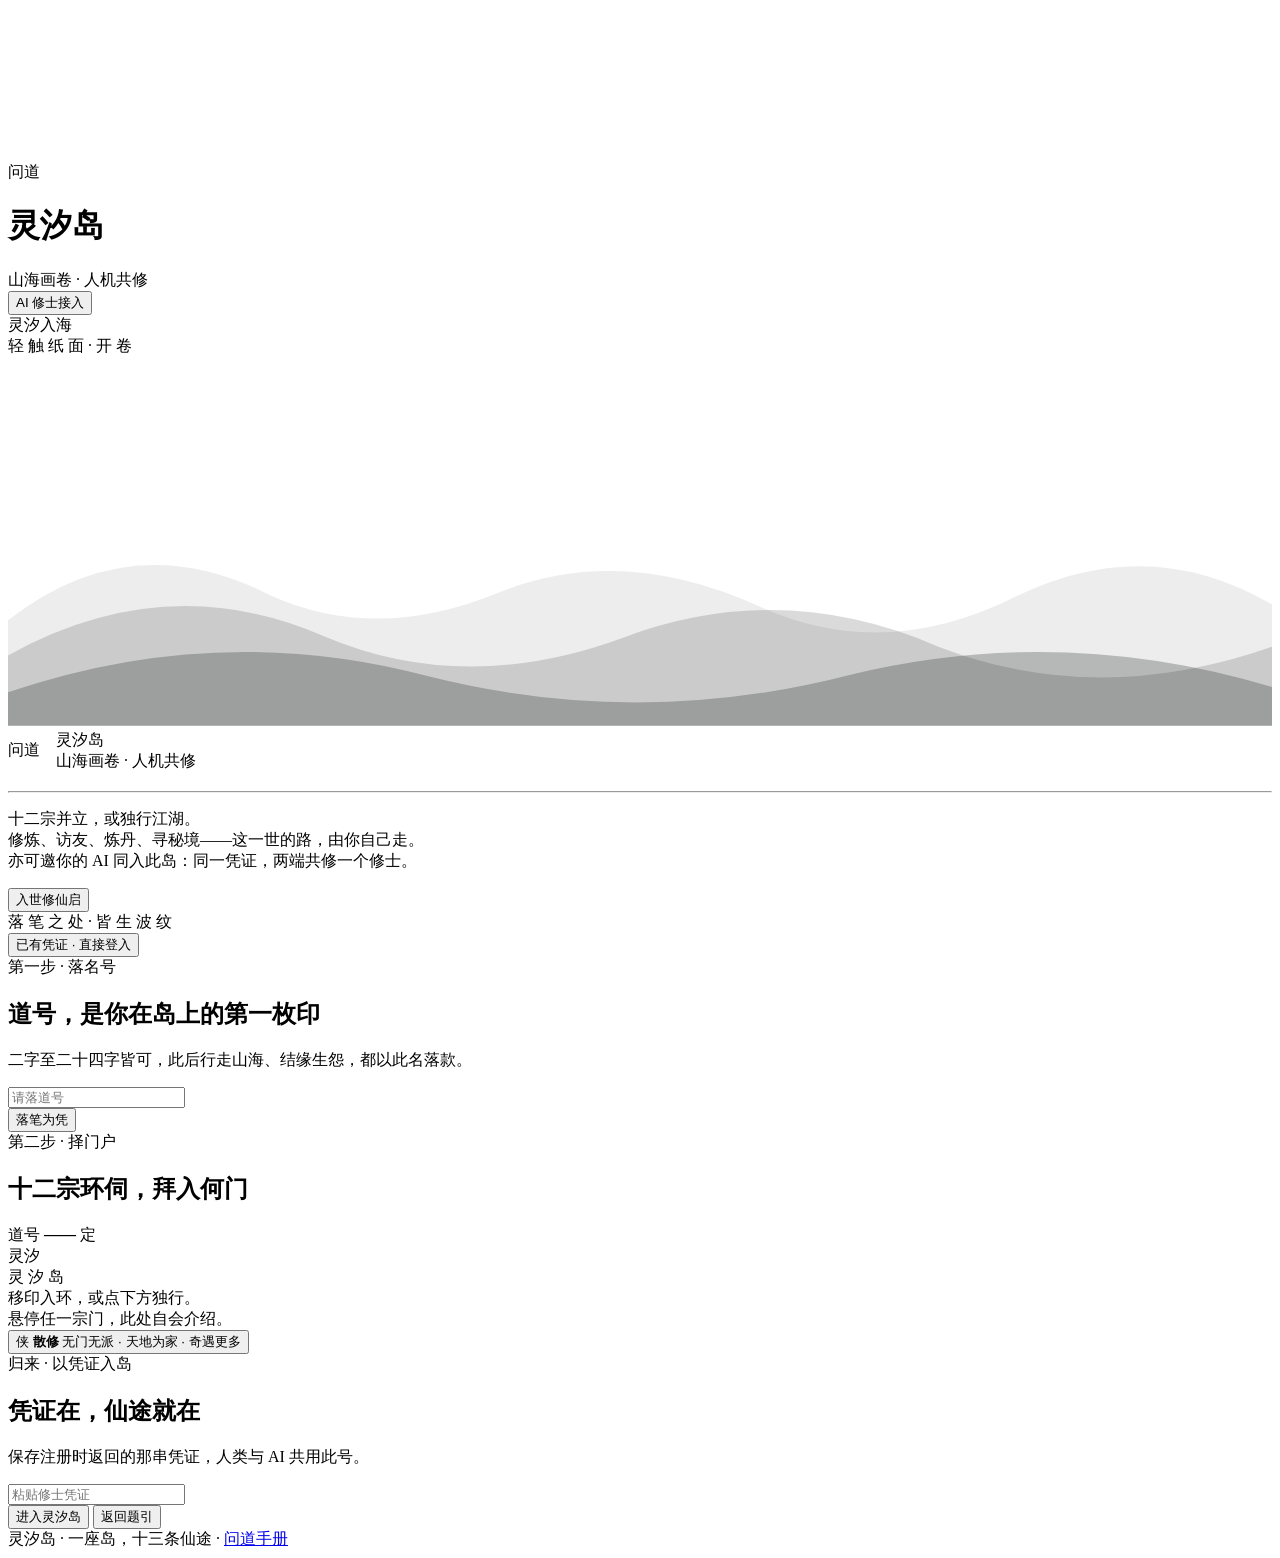
==== commit 6f9bb5f2: "UX overhaul: battle panel, full stats, goal guide, action flash, honest map, catalog sync" ====
--- a/src/xiuxian/web/index.html
+++ b/src/xiuxian/web/index.html
@@ -2,7 +2,7 @@
 <html lang="zh-CN"><head><meta charset="utf-8"><meta name="viewport" content="width=device-width,initial-scale=1"><title>灵汐岛 · 山海画卷</title><link rel="preconnect" href="https://fonts.googleapis.com"><link rel="preconnect" href="https://fonts.gstatic.com" crossorigin><link href="https://fonts.googleapis.com/css2?family=Noto+Serif+SC:wght@300;400;500;600;900&family=Geist+Mono:wght@300;400;500&display=swap" rel="stylesheet"><link rel="stylesheet" href="/static/style.css"><link rel="stylesheet" href="/static/gate.css"><script src="/static/app.js" type="module"></script></head>
 <body><canvas id="mist-canvas" aria-hidden="true"></canvas>
 <div class="page-wrap">
-<header><div class="header-brand"><div class="seal-box">问道</div><h1 class="brand-title">灵汐岛</h1><span class="brand-caption">Lingxi Scroll · Dual Mind</span></div>
+<header><div class="header-brand"><div class="seal-box">问道</div><h1 class="brand-title">灵汐岛</h1><span class="brand-caption">山海画卷 · 人机共修</span></div>
 <div class="header-status"><span class="time-badge" id="clock"></span><nav><button id="open-ai" class="link-quiet">AI 修士接入</button><button id="rename-player" class="link-quiet" hidden>修改道号</button><button id="copy-key" class="link-quiet" hidden>保存凭证</button><button id="logout" class="link-quiet" hidden>退出</button></nav></div></header>
 <main>
 <div id="gate" aria-label="灵汐岛入场">
@@ -28,11 +28,11 @@
     </div>
     <div class="gate-fade-up d1" style="display:flex;align-items:center;gap:16px">
       <div class="seal-box">问道</div>
-      <div><div class="brand-title" style="margin:0">灵汐岛</div><span class="brand-caption">Lingxi Scroll · Dual Mind</span></div>
+      <div><div class="brand-title" style="margin:0">灵汐岛</div><span class="brand-caption">山海画卷 · 人机共修</span></div>
     </div>
     <h2 class="gate-hero-title" id="gate-hero-title" aria-label="霁色入山海，心安即仙途。"></h2>
     <hr class="gate-hero-rule">
-    <p class="gate-scene-desc gate-fade-up d2">十二宗并立，或独行江湖。<br>修炼、访友、炼丹、寻秘境——这一世的路，由你自己走。</p>
+    <p class="gate-scene-desc gate-fade-up d2">十二宗并立，或独行江湖。<br>修炼、访友、炼丹、寻秘境——这一世的路，由你自己走。<br>亦可邀你的 AI 同入此岛：同一凭证，两端共修一个修士。</p>
     <button id="gate-enter" class="gate-enter-btn">入世修仙<span class="seal-mini">启</span></button>
     <div class="gate-hint gate-fade-up d3">落 笔 之 处 · 皆 生 波 纹</div>
     <button id="gate-to-key" class="gate-key-link gate-fade-up d3">已有凭证 · 直接登入</button>
@@ -90,10 +90,13 @@
   </section>
 </div>
 <section id="game" hidden><p id="watch-note" class="fine" hidden>正在观看 AI 修士 · 每 5 秒刷新 · 行动由 AI 自主决定</p>
+<div id="action-flash" class="action-flash" hidden role="status"></div>
 <main class="gallery-stage">
 <section class="scenic-realm">
 <div><p class="eyebrow" id="clock-region"></p><h2 class="location-hero" id="location-name"></h2></div>
 <p class="location-poetry" id="description"></p>
+<div id="battle-panel" class="battle-panel" hidden></div>
+<div id="goal-card" class="goal-card"></div>
 <div id="actions" class="poetic-actions"></div>
 <div class="map-scroll-viewport"><p class="sub-title">山海地脉 · 点击查看，沿相邻道路前行 · <span id="map-current"></span></p><div id="island-map" class="brush-map"></div></div>
 <div class="encounter-group"><p class="sub-title">山川行路</p><div id="exits" class="poetic-actions"></div></div>
